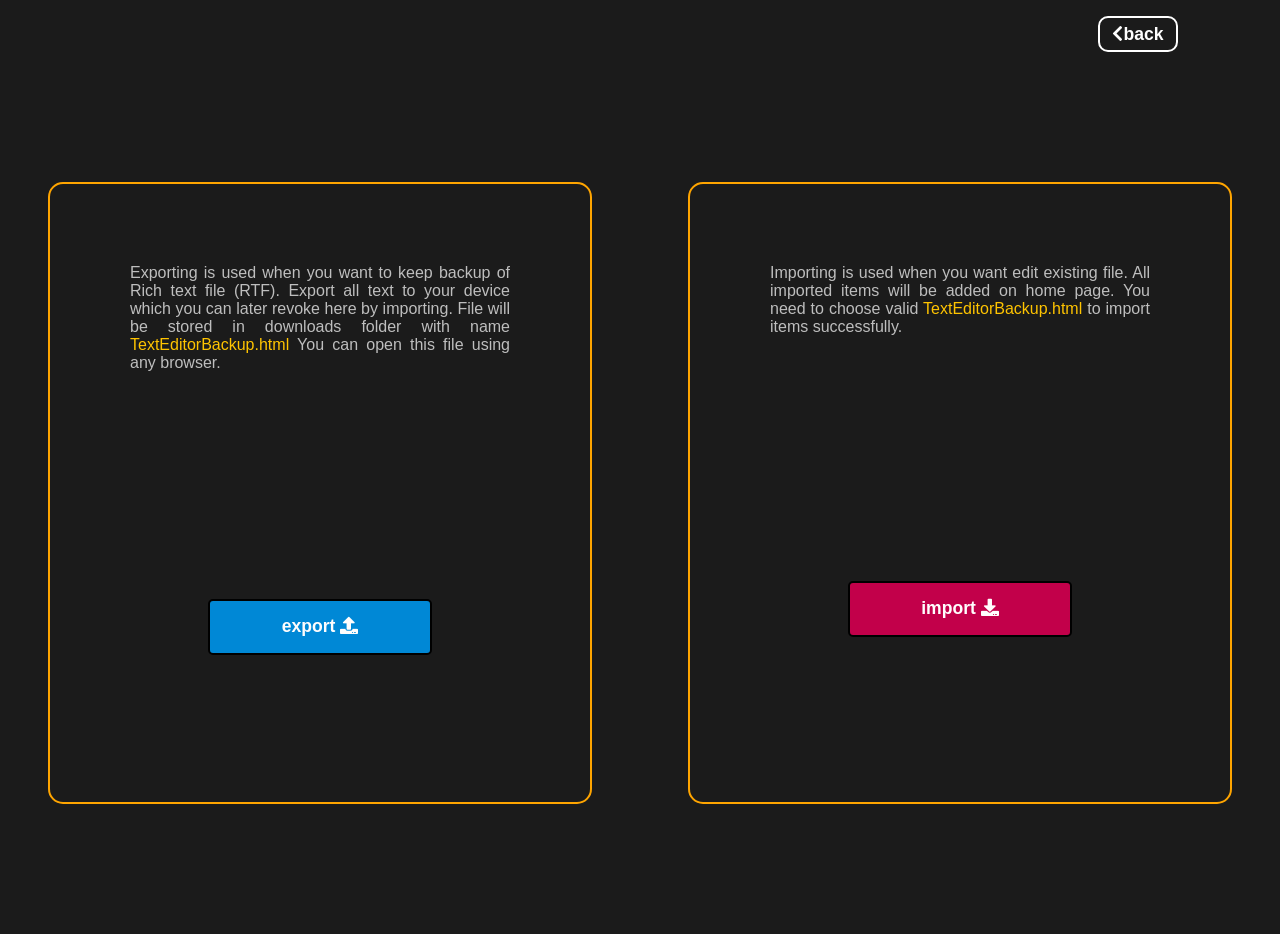
==== import-export/import-export.html @ 3d25ff04 "Add files via upload" ====
<!DOCTYPE html>
<html lang="en">
<head>
    <meta charset="UTF-8">
    <meta http-equiv="X-UA-Compatible" content="IE=edge">
    <meta name="viewport" content="width=device-width, initial-scale=1.0">
    <link
      rel="stylesheet"
      href="https://use.fontawesome.com/releases/v5.15.1/css/all.css"
      integrity="sha384-vp86vTRFVJgpjF9jiIGPEEqYqlDwgyBgEF109VFjmqGmIY/Y4HV4d3Gp2irVfcrp"
      crossorigin="anonymous"
    />

    <link rel="shortcut icon" href="../Screenshot.png" type="image/x-icon">
    <link rel="stylesheet" href="./import-export.css">
    <title>Import-Export</title>
</head>
<body>
    <div class="backbtnar">
        <div class="backBtn" onclick="location.href='../'"><i class="fas fa-chevron-left"> </i>  back</div>
    </div>

    <div class="allboxes">
        <div class="box">
            <p>
                Exporting is used when you want to keep backup of Rich text file (RTF). 
                Export all text to your device which you can later revoke here by importing.
                File will be stored in downloads folder with name <span style="color: rgb(255, 196, 0);">TextEditorBackup.html</span> 
                You can open this file using any browser.
            </p>
            <div class="butn">
                <button onclick="exportFile()">
                    export <i class="fas fa-upload"> </i>
                </button>
            </div>
        </div>
        <div class="box">
            <p>
                Importing is used when you want edit existing file.
                All imported items will be added on home page. 
                You need to choose valid <span style="color: rgb(255, 196, 0);">TextEditorBackup.html</span>
                to import items successfully.
            </p>
            <div class="butn">
                <input type="file" class="inputFile">
                <button style="background-color: rgb(194, 0, 74);" onclick="importHandle()">
                    import <i class="fas fa-download"></i> </i>
                </button>
            </div>
        </div>
    </div>

    <script src="./import-export.js"></script>
</body>
</html>
---- import-export/import-export.css ----
*{
    margin: 0;
    font-family: 'Kumbh Sans', sans-serif;
}
body{
    width: 100%;
    overflow-x: hidden;
    min-height: 100%;
    background-color: rgb(27, 27, 27);
    color: rgb(221, 221, 221);
    display: flex;
    flex-direction: column;
    align-items: center;
}

.backbtnar{
    width: 100vw;
    display: flex;
    margin-top: 1rem;
    justify-content: flex-end;
}

.backBtn{
    margin-right: 8vw;
    color: white;
    height: 2rem;
    width: 4.7rem;
    font-size: 1.1rem;
    display: flex;
    justify-content: center;
    align-items: center;
    font-weight: bold;
    border-radius: 10px;
    cursor: pointer;
    border: 2px solid white;
    user-select: none;
    -webkit-tap-highlight-color: rgba(0, 0, 0, 0);
}
.backBtn:active{
    background-color: rgb(119, 119, 119);
    transform: scale(0.97);
}

.allboxes{
    color: rgb(190, 190, 190);
    display: flex;
    align-items: center;
    width: 100vw;
    height: 98vh;
    text-align: justify;
}
.box{
    flex: 1;
    border: 2px solid orange;
    border-radius: 15px;
    margin: 3rem;
    height: 70%;
    display: flex;
    flex-direction: column;
}
p{
    margin: 5rem;
}
.butn{
    flex: 1;
    display: flex;
    justify-content: center;
    align-items: center;
}
.butn button{
    outline: none;
    background-color: inherit;
    border: black solid 2px ;
    background-color: rgb(0, 136, 214);
    border-radius: 5px;
    color: rgb(255, 253, 253);
    height: 3.5rem;
    width: 14rem;
    font-size: 1.1rem;
    font-weight: bold;
    cursor: pointer;
    user-select: none;
}
.butn button:active{
    background-color: rgb(2, 109, 170);
    -webkit-tap-highlight-color: rgba(0, 0, 0, 0);
    transform: scale(0.97);
}

.inputFile{
    display: none;
}


@media screen and (max-width:930px){
    .allboxes{
        flex-direction: column;
        justify-content: center;
        height: 85vh;
        
    }
    .box{
        width: auto;
        height: fit-content;
        margin: 1rem;
    }
    p{
        margin: 2rem;
    }
    .butn{
        flex: 1;
        display: flex;
        justify-content: center;
        align-items: center;
    }
}
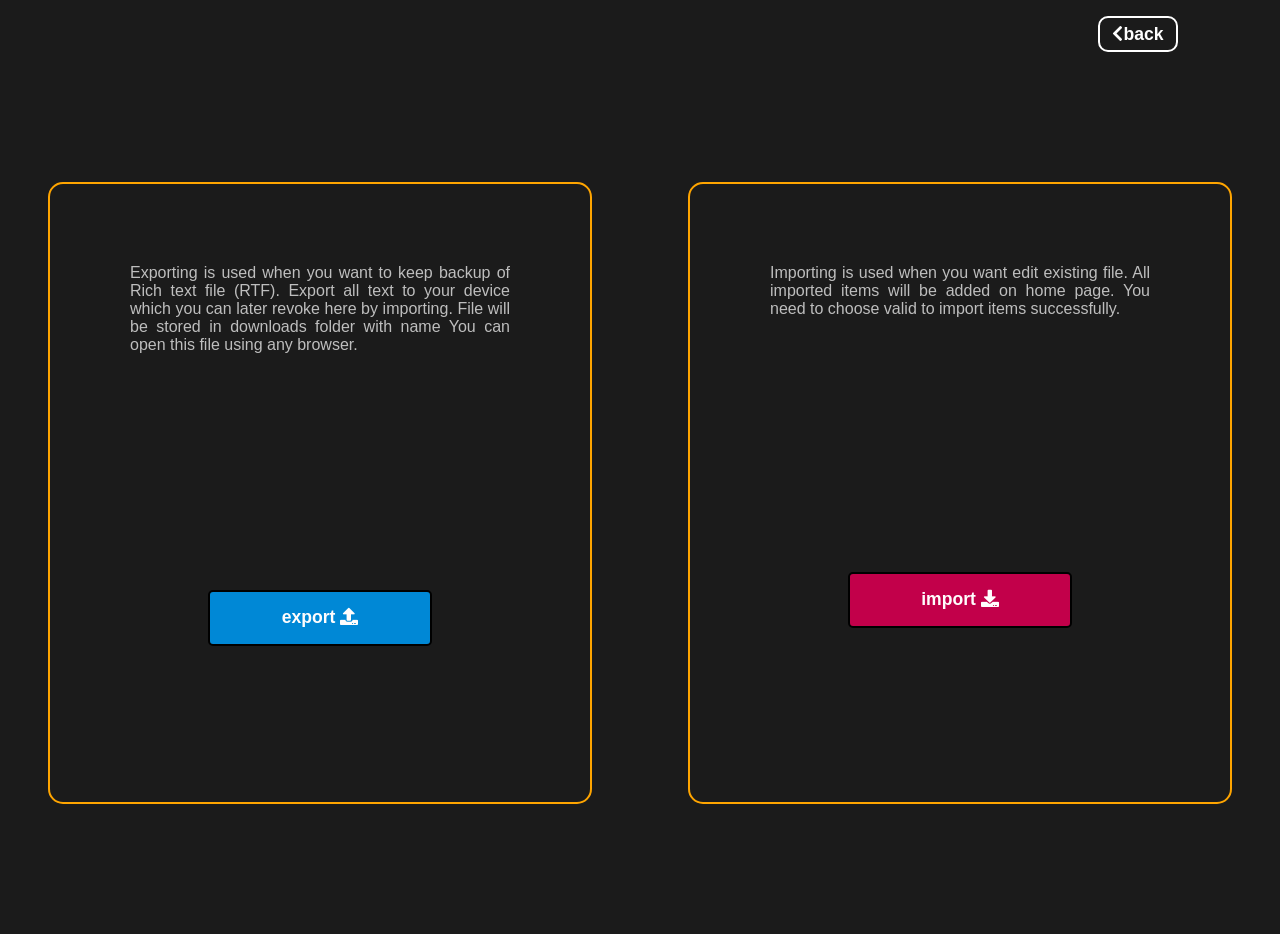
==== commit 17b0cf70: "Add files via upload" ====
--- a/import-export/import-export.html
+++ b/import-export/import-export.html
@@ -25,7 +25,7 @@
             <p>
                 Exporting is used when you want to keep backup of Rich text file (RTF). 
                 Export all text to your device which you can later revoke here by importing.
-                File will be stored in downloads folder with name <span style="color: rgb(255, 196, 0);">TextEditorBackup.html</span> 
+                File will be stored in downloads folder with name <span class="exportName" style="color: rgb(255, 196, 0);">TextEditorBackup.html</span> 
                 You can open this file using any browser.
             </p>
             <div class="butn">
@@ -38,7 +38,7 @@
             <p>
                 Importing is used when you want edit existing file.
                 All imported items will be added on home page. 
-                You need to choose valid <span style="color: rgb(255, 196, 0);">TextEditorBackup.html</span>
+                You need to choose valid <span class="exportName" style="color: rgb(255, 196, 0);">TextEditorBackup.html</span>
                 to import items successfully.
             </p>
             <div class="butn">
